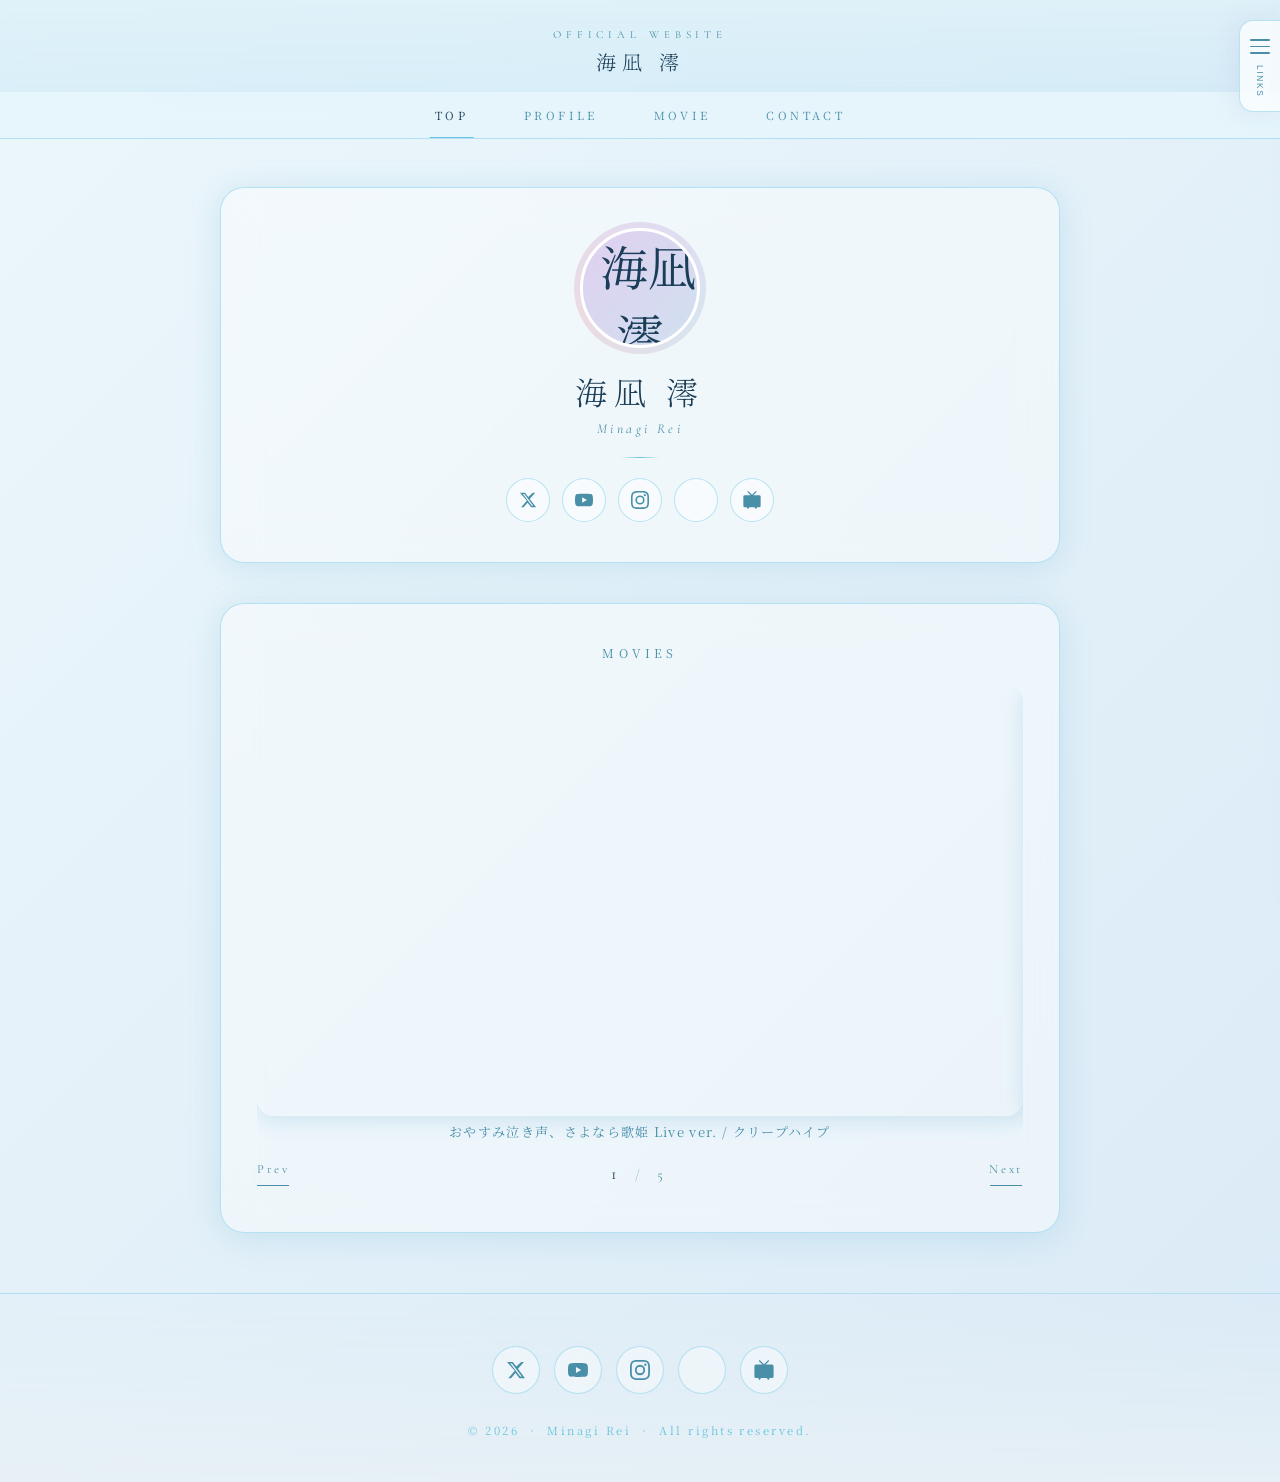
==== index.html @ 297901c1 "Rename Videos to Movies; responsive caption font with clamp() Co-Authored-By: Claude Sonnet 4.6 <nor" ====
<!DOCTYPE html>
<html lang="ja">
<head>
  <meta charset="UTF-8" />
  <meta name="viewport" content="width=device-width, initial-scale=1.0" />
  <title>海凪 澪 Official Website</title>
  <link rel="preconnect" href="https://fonts.googleapis.com" />
  <link rel="preconnect" href="https://fonts.gstatic.com" crossorigin />
  <link href="https://fonts.googleapis.com/css2?family=Noto+Serif+JP:wght@300;400&family=Cormorant+Garamond:ital,wght@0,300;1,300&display=swap" rel="stylesheet" />
  <link rel="stylesheet" href="css/style.css" />
</head>
<body>

  <!-- ヘッダー -->
  <header class="site-header">
    <div class="header-top" id="header-top">
      <a href="index.html" class="header-top-link">
        <p class="header-label">Official Website</p>
        <p class="header-name">海凪 澪</p>
      </a>
    </div>
    <nav class="header-nav" id="header-nav">
      <ul>
        <li><a href="index.html" class="active">Top</a></li>
        <li><a href="profile.html">Profile</a></li>
        <li><a href="movie.html">Movie</a></li>
        <li><a href="contact.html">Contact</a></li>
      </ul>
    </nav>
  </header>

  <!-- 花びら -->
  <div class="petals" id="petals"></div>

  <div class="wrapper">

    <!-- プロフィール＋リンク -->
    <div class="card profile" id="profile">
      <div class="avatar-wrap">
        <img class="avatar" src="images/icon.png" alt="海凪 澪" />
      </div>

      <div>
        <h1 class="name">海凪 澪</h1>
        <p class="name-roman">Minagi Rei</p>
      </div>

      <div class="divider"></div>

      <div class="profile-sns">

        <a class="profile-sns-btn" href="https://x.com/minagi_rei_" target="_blank" rel="noopener" aria-label="X (Twitter)">
          <svg width="18" height="18" viewBox="0 0 24 24" fill="currentColor">
            <path d="M18.244 2.25h3.308l-7.227 8.26 8.502 11.24H16.17l-4.714-6.231-5.401 6.231H2.748l7.73-8.835L1.254 2.25H8.08l4.253 5.622 5.91-5.622Zm-1.161 17.52h1.833L7.084 4.126H5.117Z"/>
          </svg>
        </a>

        <a class="profile-sns-btn" href="https://www.youtube.com/@minagi_rei" target="_blank" rel="noopener" aria-label="YouTube">
          <svg width="18" height="18" viewBox="0 0 24 24" fill="currentColor">
            <path d="M23.498 6.186a3.016 3.016 0 0 0-2.122-2.136C19.505 3.545 12 3.545 12 3.545s-7.505 0-9.377.505A3.017 3.017 0 0 0 .502 6.186C0 8.07 0 12 0 12s0 3.93.502 5.814a3.016 3.016 0 0 0 2.122 2.136c1.871.505 9.376.505 9.376.505s7.505 0 9.377-.505a3.015 3.015 0 0 0 2.122-2.136C24 15.93 24 12 24 12s0-3.93-.502-5.814zM9.545 15.568V8.432L15.818 12l-6.273 3.568z"/>
          </svg>
        </a>

        <a class="profile-sns-btn" href="https://www.instagram.com/minagi_rei_" target="_blank" rel="noopener" aria-label="Instagram">
          <svg width="18" height="18" viewBox="0 0 24 24" fill="currentColor">
            <path d="M12 2.163c3.204 0 3.584.012 4.85.07 3.252.148 4.771 1.691 4.919 4.919.058 1.265.069 1.645.069 4.849 0 3.205-.012 3.584-.069 4.849-.149 3.225-1.664 4.771-4.919 4.919-1.266.058-1.644.07-4.85.07-3.204 0-3.584-.012-4.849-.07-3.26-.149-4.771-1.699-4.919-4.92-.058-1.265-.07-1.644-.07-4.849 0-3.204.013-3.583.07-4.849.149-3.227 1.664-4.771 4.919-4.919 1.266-.057 1.645-.069 4.849-.069zM12 0C8.741 0 8.333.014 7.053.072 2.695.272.273 2.69.073 7.052.014 8.333 0 8.741 0 12c0 3.259.014 3.668.072 4.948.2 4.358 2.618 6.78 6.98 6.98C8.333 23.986 8.741 24 12 24c3.259 0 3.668-.014 4.948-.072 4.354-.2 6.782-2.618 6.979-6.98.059-1.28.073-1.689.073-4.948 0-3.259-.014-3.667-.072-4.947-.196-4.354-2.617-6.78-6.979-6.98C15.668.014 15.259 0 12 0zm0 5.838a6.162 6.162 0 1 0 0 12.324 6.162 6.162 0 0 0 0-12.324zM12 16a4 4 0 1 1 0-8 4 4 0 0 1 0 8zm6.406-11.845a1.44 1.44 0 1 0 0 2.881 1.44 1.44 0 0 0 0-2.881z"/>
          </svg>
        </a>

        <a class="profile-sns-btn" href="https://twitcasting.tv/c:minagi_rei915" target="_blank" rel="noopener" aria-label="ツイキャス">
          <span class="tc-icon" aria-hidden="true"></span>
        </a>

        <a class="profile-sns-btn" href="https://www.nicovideo.jp/user/your_id" target="_blank" rel="noopener" aria-label="ニコニコ">
          <svg width="18" height="18" viewBox="0 0 24 24" fill="currentColor">
            <path d="M.4787 7.534v12.1279A2.0213 2.0213 0 0 0 2.5 21.6832h2.3888l1.323 2.0948a.4778.4778 0 0 0 .4043.2205.4778.4778 0 0 0 .441-.2205l1.323-2.0948h6.9828l1.323 2.0948a.4778.4778 0 0 0 .441.2205c.1838 0 .3308-.0735.4043-.2205l1.323-2.0948h2.6462a2.0213 2.0213 0 0 0 2.0213-2.0213V7.5339a2.0213 2.0213 0 0 0-2.0213-1.9845h-7.681l4.4468-4.4469L17.1637 0l-5.1452 5.1452L6.8 0 5.6973 1.1025l4.4102 4.4102H2.5367a2.0213 2.0213 0 0 0-2.058 2.058z"/>
          </svg>
        </a>

      </div>
    </div>

    <!-- YouTube動画埋め込み -->
    <div class="card yt-section" id="videos">
      <p class="section-title">Movies</p>

      <div id="top-slider">

        <div class="yt-slider-viewport">
          <div class="yt-slider-track" id="top-track">

            <div class="yt-slide">
              <div class="yt-embed-wrap">
                <iframe src="https://www.youtube.com/embed/T7ovPvP2oPE?enablejsapi=1"
                  title="おやすみ泣き声、さよなら歌姫 Live ver. / クリープハイプ (Cover)-海凪 澪"
                  allow="accelerometer; autoplay; clipboard-write; encrypted-media; gyroscope; picture-in-picture; web-share"
                  allowfullscreen></iframe>
              </div>
              <p class="yt-caption">おやすみ泣き声、さよなら歌姫 Live ver. / クリープハイプ</p>
            </div>

            <div class="yt-slide">
              <div class="yt-embed-wrap">
                <iframe data-src="https://www.youtube.com/embed/FS7ZfKySbTg?enablejsapi=1"
                  title="言って。/ ヨルシカ (Cover)-海凪 澪"
                  allow="accelerometer; autoplay; clipboard-write; encrypted-media; gyroscope; picture-in-picture; web-share"
                  allowfullscreen></iframe>
              </div>
              <p class="yt-caption">言って。/ ヨルシカ</p>
            </div>

            <div class="yt-slide">
              <div class="yt-embed-wrap">
                <iframe data-src="https://www.youtube.com/embed/WGDgJsswEkA?enablejsapi=1"
                  title="ライカ / yamada (Cover)-海凪 澪"
                  allow="accelerometer; autoplay; clipboard-write; encrypted-media; gyroscope; picture-in-picture; web-share"
                  allowfullscreen></iframe>
              </div>
              <p class="yt-caption">ライカ / yamada</p>
            </div>

            <div class="yt-slide">
              <div class="yt-embed-wrap">
                <iframe data-src="https://www.youtube.com/embed/WhycsUlb3DI?enablejsapi=1"
                  title="波に名前をつけること、僕らの呼吸に終わりがあること。/ キタニタツヤ (Cover)-海凪 澪"
                  allow="accelerometer; autoplay; clipboard-write; encrypted-media; gyroscope; picture-in-picture; web-share"
                  allowfullscreen></iframe>
              </div>
              <p class="yt-caption">波に名前をつけること、僕らの呼吸に終わりがあること。/ キタニタツヤ</p>
            </div>

            <div class="yt-slide">
              <div class="yt-embed-wrap">
                <iframe data-src="https://www.youtube.com/embed/mWJeE-c3xrg?enablejsapi=1"
                  title="命ばっかり / ぬゆり (Cover)-海凪 澪"
                  allow="accelerometer; autoplay; clipboard-write; encrypted-media; gyroscope; picture-in-picture; web-share"
                  allowfullscreen></iframe>
              </div>
              <p class="yt-caption">命ばっかり / ぬゆり</p>
            </div>

          </div>
        </div>

        <div class="yt-slider-controls">
          <button class="yt-nav yt-prev" aria-label="前の動画">
            <span class="yt-nav-label">Prev</span>
            <span class="yt-nav-line"></span>
          </button>
          <p class="yt-slider-counter">
            <span id="top-cur">1</span><span style="margin:0 6px;opacity:.5"> / </span><span id="top-tot">5</span>
          </p>
          <button class="yt-nav yt-next" aria-label="次の動画">
            <span class="yt-nav-label">Next</span>
            <span class="yt-nav-line"></span>
          </button>
        </div>

      </div>

    </div>

  </div>

  <!-- フッター -->
  <footer class="site-footer">
    <div class="footer-sns">

      <a class="footer-sns-btn x" href="https://x.com/minagi_rei_" target="_blank" rel="noopener" aria-label="X (Twitter)">
        <svg width="20" height="20" viewBox="0 0 24 24" fill="currentColor">
          <path d="M18.244 2.25h3.308l-7.227 8.26 8.502 11.24H16.17l-4.714-6.231-5.401 6.231H2.748l7.73-8.835L1.254 2.25H8.08l4.253 5.622 5.91-5.622Zm-1.161 17.52h1.833L7.084 4.126H5.117Z"/>
        </svg>
      </a>

      <a class="footer-sns-btn yt" href="https://www.youtube.com/@minagi_rei" target="_blank" rel="noopener" aria-label="YouTube">
        <svg width="20" height="20" viewBox="0 0 24 24" fill="currentColor">
          <path d="M23.498 6.186a3.016 3.016 0 0 0-2.122-2.136C19.505 3.545 12 3.545 12 3.545s-7.505 0-9.377.505A3.017 3.017 0 0 0 .502 6.186C0 8.07 0 12 0 12s0 3.93.502 5.814a3.016 3.016 0 0 0 2.122 2.136c1.871.505 9.376.505 9.376.505s7.505 0 9.377-.505a3.015 3.015 0 0 0 2.122-2.136C24 15.93 24 12 24 12s0-3.93-.502-5.814zM9.545 15.568V8.432L15.818 12l-6.273 3.568z"/>
        </svg>
      </a>

      <a class="footer-sns-btn ig" href="https://www.instagram.com/minagi_rei_" target="_blank" rel="noopener" aria-label="Instagram">
        <svg width="20" height="20" viewBox="0 0 24 24" fill="currentColor">
          <path d="M12 2.163c3.204 0 3.584.012 4.85.07 3.252.148 4.771 1.691 4.919 4.919.058 1.265.069 1.645.069 4.849 0 3.205-.012 3.584-.069 4.849-.149 3.225-1.664 4.771-4.919 4.919-1.266.058-1.644.07-4.85.07-3.204 0-3.584-.012-4.849-.07-3.26-.149-4.771-1.699-4.919-4.92-.058-1.265-.07-1.644-.07-4.849 0-3.204.013-3.583.07-4.849.149-3.227 1.664-4.771 4.919-4.919 1.266-.057 1.645-.069 4.849-.069zM12 0C8.741 0 8.333.014 7.053.072 2.695.272.273 2.69.073 7.052.014 8.333 0 8.741 0 12c0 3.259.014 3.668.072 4.948.2 4.358 2.618 6.78 6.98 6.98C8.333 23.986 8.741 24 12 24c3.259 0 3.668-.014 4.948-.072 4.354-.2 6.782-2.618 6.979-6.98.059-1.28.073-1.689.073-4.948 0-3.259-.014-3.667-.072-4.947-.196-4.354-2.617-6.78-6.979-6.98C15.668.014 15.259 0 12 0zm0 5.838a6.162 6.162 0 1 0 0 12.324 6.162 6.162 0 0 0 0-12.324zM12 16a4 4 0 1 1 0-8 4 4 0 0 1 0 8zm6.406-11.845a1.44 1.44 0 1 0 0 2.881 1.44 1.44 0 0 0 0-2.881z"/>
        </svg>
      </a>

      <a class="footer-sns-btn tc" href="https://twitcasting.tv/c:minagi_rei915" target="_blank" rel="noopener" aria-label="ツイキャス">
        <span class="tc-icon" aria-hidden="true"></span>
      </a>

      <a class="footer-sns-btn nn" href="https://www.nicovideo.jp/user/your_id" target="_blank" rel="noopener" aria-label="ニコニコ">
        <svg width="20" height="20" viewBox="0 0 24 24" fill="currentColor">
          <path d="M.4787 7.534v12.1279A2.0213 2.0213 0 0 0 2.5 21.6832h2.3888l1.323 2.0948a.4778.4778 0 0 0 .4043.2205.4778.4778 0 0 0 .441-.2205l1.323-2.0948h6.9828l1.323 2.0948a.4778.4778 0 0 0 .441.2205c.1838 0 .3308-.0735.4043-.2205l1.323-2.0948h2.6462a2.0213 2.0213 0 0 0 2.0213-2.0213V7.5339a2.0213 2.0213 0 0 0-2.0213-1.9845h-7.681l4.4468-4.4469L17.1637 0l-5.1452 5.1452L6.8 0 5.6973 1.1025l4.4102 4.4102H2.5367a2.0213 2.0213 0 0 0-2.058 2.058z"/>
        </svg>
      </a>

    </div>
    <p class="footer-copy">&copy; 2026 &nbsp;·&nbsp; Minagi Rei &nbsp;·&nbsp; All rights reserved.</p>
  </footer>

  <!-- サイドバーオーバーレイ -->
  <div id="sidebar-overlay" class="sidebar-overlay"></div>

  <!-- サイドバー -->
  <aside id="sidebar" class="sidebar" aria-hidden="true">
    <button id="sidebar-close" class="sidebar-close" aria-label="閉じる">
      <span></span><span></span>
    </button>

    <!-- ページ内ナビゲーション -->
    <p class="sidebar-title">Menu</p>
    <nav class="sidebar-page-nav">
      <a class="sidebar-page-link active" href="index.html">Top</a>
      <a class="sidebar-page-link" href="profile.html">Profile</a>
      <a class="sidebar-page-link" href="movie.html">Movie</a>
      <a class="sidebar-page-link" href="contact.html">Contact</a>
    </nav>

    <!-- SNSアイコン -->
    <p class="sidebar-title">Links</p>
    <div class="sidebar-icons">

      <a class="sidebar-icon-btn x" href="https://x.com/minagi_rei_" target="_blank" rel="noopener" aria-label="X (Twitter)">
        <svg width="20" height="20" viewBox="0 0 24 24" fill="currentColor">
          <path d="M18.244 2.25h3.308l-7.227 8.26 8.502 11.24H16.17l-4.714-6.231-5.401 6.231H2.748l7.73-8.835L1.254 2.25H8.08l4.253 5.622 5.91-5.622Zm-1.161 17.52h1.833L7.084 4.126H5.117Z"/>
        </svg>
      </a>

      <a class="sidebar-icon-btn yt" href="https://www.youtube.com/@minagi_rei" target="_blank" rel="noopener" aria-label="YouTube">
        <svg width="20" height="20" viewBox="0 0 24 24" fill="currentColor">
          <path d="M23.498 6.186a3.016 3.016 0 0 0-2.122-2.136C19.505 3.545 12 3.545 12 3.545s-7.505 0-9.377.505A3.017 3.017 0 0 0 .502 6.186C0 8.07 0 12 0 12s0 3.93.502 5.814a3.016 3.016 0 0 0 2.122 2.136c1.871.505 9.376.505 9.376.505s7.505 0 9.377-.505a3.015 3.015 0 0 0 2.122-2.136C24 15.93 24 12 24 12s0-3.93-.502-5.814zM9.545 15.568V8.432L15.818 12l-6.273 3.568z"/>
        </svg>
      </a>

      <a class="sidebar-icon-btn ig" href="https://www.instagram.com/minagi_rei_" target="_blank" rel="noopener" aria-label="Instagram">
        <svg width="20" height="20" viewBox="0 0 24 24" fill="currentColor">
          <path d="M12 2.163c3.204 0 3.584.012 4.85.07 3.252.148 4.771 1.691 4.919 4.919.058 1.265.069 1.645.069 4.849 0 3.205-.012 3.584-.069 4.849-.149 3.225-1.664 4.771-4.919 4.919-1.266.058-1.644.07-4.85.07-3.204 0-3.584-.012-4.849-.07-3.26-.149-4.771-1.699-4.919-4.92-.058-1.265-.07-1.644-.07-4.849 0-3.204.013-3.583.07-4.849.149-3.227 1.664-4.771 4.919-4.919 1.266-.057 1.645-.069 4.849-.069zM12 0C8.741 0 8.333.014 7.053.072 2.695.272.273 2.69.073 7.052.014 8.333 0 8.741 0 12c0 3.259.014 3.668.072 4.948.2 4.358 2.618 6.78 6.98 6.98C8.333 23.986 8.741 24 12 24c3.259 0 3.668-.014 4.948-.072 4.354-.2 6.782-2.618 6.979-6.98.059-1.28.073-1.689.073-4.948 0-3.259-.014-3.667-.072-4.947-.196-4.354-2.617-6.78-6.979-6.98C15.668.014 15.259 0 12 0zm0 5.838a6.162 6.162 0 1 0 0 12.324 6.162 6.162 0 0 0 0-12.324zM12 16a4 4 0 1 1 0-8 4 4 0 0 1 0 8zm6.406-11.845a1.44 1.44 0 1 0 0 2.881 1.44 1.44 0 0 0 0-2.881z"/>
        </svg>
      </a>

      <a class="sidebar-icon-btn tc" href="https://twitcasting.tv/c:minagi_rei915" target="_blank" rel="noopener" aria-label="ツイキャス">
        <span class="tc-icon" aria-hidden="true"></span>
      </a>

      <a class="sidebar-icon-btn nn" href="https://www.nicovideo.jp/user/your_id" target="_blank" rel="noopener" aria-label="ニコニコ">
        <svg width="20" height="20" viewBox="0 0 24 24" fill="currentColor">
          <path d="M.4787 7.534v12.1279A2.0213 2.0213 0 0 0 2.5 21.6832h2.3888l1.323 2.0948a.4778.4778 0 0 0 .4043.2205.4778.4778 0 0 0 .441-.2205l1.323-2.0948h6.9828l1.323 2.0948a.4778.4778 0 0 0 .441.2205c.1838 0 .3308-.0735.4043-.2205l1.323-2.0948h2.6462a2.0213 2.0213 0 0 0 2.0213-2.0213V7.5339a2.0213 2.0213 0 0 0-2.0213-1.9845h-7.681l4.4468-4.4469L17.1637 0l-5.1452 5.1452L6.8 0 5.6973 1.1025l4.4102 4.4102H2.5367a2.0213 2.0213 0 0 0-2.058 2.058z"/>
        </svg>
      </a>

    </div>
  </aside>

  <!-- サイドバートグルボタン -->
  <button id="sidebar-toggle" class="sidebar-toggle" aria-label="メニューを開く">
    <span class="ham-line"></span>
    <span class="ham-line"></span>
    <span class="ham-line"></span>
    <span class="ham-text">LINKS</span>
  </button>

  <script src="js/main.js"></script>
  <script>
  (function () {
    var wrap = document.getElementById('top-slider');
    var track = document.getElementById('top-track');
    if (!track) return;
    var slides = Array.from(track.querySelectorAll('.yt-slide'));
    var total = slides.length;
    var cur = 0;
    var curEl = document.getElementById('top-cur');
    var totEl = document.getElementById('top-tot');
    if (totEl) totEl.textContent = total;

    function loadSlide(i) {
      var iframe = slides[i].querySelector('iframe[data-src]');
      if (iframe) { iframe.src = iframe.getAttribute('data-src'); iframe.removeAttribute('data-src'); }
    }
    function stopSlide(i) {
      var iframe = slides[i].querySelector('iframe[src]');
      if (iframe && iframe.src) {
        try {
          iframe.contentWindow.postMessage(
            JSON.stringify({ event: 'command', func: 'stopVideo', args: [] }),
            'https://www.youtube.com'
          );
        } catch (e) {}
      }
    }
    loadSlide(0);

    function go(idx) {
      stopSlide(cur);
      cur = ((idx % total) + total) % total;
      track.style.transform = 'translateX(-' + (cur * track.parentElement.offsetWidth) + 'px)';
      loadSlide(cur);
      if (curEl) curEl.textContent = cur + 1;
    }

    window.addEventListener('resize', function () {
      track.style.transition = 'none';
      track.style.transform = 'translateX(-' + (cur * track.parentElement.offsetWidth) + 'px)';
      requestAnimationFrame(function () { track.style.transition = ''; });
    });

    wrap.querySelector('.yt-prev').addEventListener('click', function () { go(cur - 1); });
    wrap.querySelector('.yt-next').addEventListener('click', function () { go(cur + 1); });
  })();
  </script>
</body>
</html>
---- css/style.css ----
*, *::before, *::after {
  box-sizing: border-box;
  margin: 0;
  padding: 0;
}

:root {
  --bg-from: #ddf0f8;
  --bg-to: #bcd9ef;
  --glass-bg: rgba(255, 255, 255, 0.42);
  --glass-border: rgba(140, 210, 235, 0.60);
  --text-main: #1a3d58;
  --text-sub: #4a8fa8;
  --accent: #68c4df;
  --accent-hover: #48aecf;
  --nav-height: 48px;
}

html {
  scroll-behavior: smooth;
}

body {
  min-height: 100vh;
  background:
    linear-gradient(135deg, rgba(221, 240, 248, 0.55) 0%, rgba(188, 217, 239, 0.55) 100%),
    url('../images/bg.jpg') center top / cover no-repeat fixed;
  font-family: 'Noto Serif JP', serif;
  color: var(--text-main);
  overflow-x: hidden;
  position: relative;
}

/* ── ヘッダー ── */
.site-header {
  position: relative;
  z-index: 100;
}

.header-top {
  padding: 28px 24px 16px;
  text-align: center;
  background: linear-gradient(180deg, rgba(221, 240, 248, 0.85) 0%, rgba(190, 228, 245, 0.4) 100%);
  backdrop-filter: blur(8px);
  -webkit-backdrop-filter: blur(8px);
}

.header-top-link {
  display: block;
  text-decoration: none;
  color: inherit;
  transition: opacity 0.2s;
}
.header-top-link:hover { opacity: 0.75; }

.header-label {
  font-family: 'Cormorant Garamond', serif;
  font-size: 0.68rem;
  letter-spacing: 0.45em;
  color: var(--text-sub);
  text-transform: uppercase;
  margin-bottom: 6px;
}

.header-name {
  font-family: 'Noto Serif JP', serif;
  font-size: 1.25rem;
  font-weight: 300;
  letter-spacing: 0.3em;
  color: var(--text-main);
}

.header-nav {
  position: sticky;
  top: 0;
  z-index: 200;
  background: rgba(230, 246, 252, 0.82);
  backdrop-filter: blur(20px);
  -webkit-backdrop-filter: blur(20px);
  border-bottom: 1px solid var(--glass-border);
  transition: box-shadow 0.3s ease;
}

.header-nav.scrolled {
  box-shadow: 0 2px 24px rgba(180, 160, 210, 0.2);
}

.header-nav ul {
  display: flex;
  justify-content: center;
  list-style: none;
  max-width: 680px;
  margin: 0 auto;
}

.header-nav ul li a {
  display: block;
  padding: 15px 28px;
  font-size: 0.7rem;
  letter-spacing: 0.3em;
  color: var(--text-sub);
  text-decoration: none;
  text-transform: uppercase;
  position: relative;
  transition: color 0.25s ease;
}

.header-nav ul li a::after {
  content: '';
  position: absolute;
  bottom: 0;
  left: 50%;
  transform: translateX(-50%);
  width: 0;
  height: 1px;
  background: var(--accent);
  transition: width 0.25s ease;
}

.header-nav ul li a:hover {
  color: var(--text-main);
}

.header-nav ul li a:hover::after {
  width: 50%;
}

/* ── 花びらアニメーション ── */
.petals {
  position: fixed;
  inset: 0;
  pointer-events: none;
  z-index: 0;
  overflow: hidden;
}

.petal {
  position: absolute;
  bottom: -80px;
  width: 10px;
  height: 10px;
  border-radius: 50%;
  border: 1px solid rgba(140, 215, 240, 0.55);
  opacity: 0;
  animation: rise linear infinite;
}

@keyframes rise {
  0%   { transform: translateY(0) translateX(0);         opacity: 0; }
  8%   { opacity: 0.65; }
  35%  { transform: translateY(-35vh) translateX(14px); }
  65%  { transform: translateY(-65vh) translateX(-10px); }
  92%  { opacity: 0.15; }
  100% { transform: translateY(-112vh) translateX(4px);  opacity: 0; }
}

/* ── レイアウト ── */
.wrapper {
  position: relative;
  z-index: 1;
  margin: 0 auto;
  max-width: 960px;
  width: 100%;
  padding: 48px 60px 60px;
  display: flex;
  flex-direction: column;
  gap: 40px;
}

/* セクションのスクロール位置をナビ分オフセット */
#profile, #links, #videos {
  scroll-margin-top: calc(var(--nav-height) + 16px);
}

/* ── ガラスカード ── */
.card {
  background: var(--glass-bg);
  border: 1px solid var(--glass-border);
  border-radius: 24px;
  backdrop-filter: blur(18px);
  -webkit-backdrop-filter: blur(18px);
  box-shadow: 0 4px 32px rgba(60, 160, 200, 0.18);
  padding: 40px 36px;
  animation: fadeUp 0.8s ease both;
}

@keyframes fadeUp {
  from { opacity: 0; transform: translateY(24px); }
  to   { opacity: 1; transform: translateY(0); }
}

.card:nth-child(2) { animation-delay: 0.15s; }
.card:nth-child(3) { animation-delay: 0.3s; }

/* ── プロフィール ── */
.profile {
  display: flex;
  flex-direction: column;
  align-items: center;
  gap: 20px;
  text-align: center;
}

.avatar-wrap {
  position: relative;
  width: 120px;
  height: 120px;
}

.avatar-wrap::before {
  content: '';
  position: absolute;
  inset: -6px;
  border-radius: 50%;
  background: conic-gradient(from 0deg, #d8c8e8, #c8d8e8, #e8c8d0, #d8c8e8);
  animation: spin 8s linear infinite;
  opacity: 0.6;
}

@keyframes spin { to { transform: rotate(360deg); } }

.avatar {
  position: relative;
  width: 120px;
  height: 120px;
  border-radius: 50%;
  object-fit: cover;
  border: 3px solid white;
  background: linear-gradient(135deg, #e0d0f0, #d0e0f0);
  display: flex;
  align-items: center;
  justify-content: center;
  font-size: 48px;
  overflow: hidden;
}

.name {
  font-family: 'Noto Serif JP', serif;
  font-size: 2rem;
  font-weight: 300;
  letter-spacing: 0.2em;
  color: var(--text-main);
}

.name-roman {
  font-family: 'Cormorant Garamond', serif;
  font-size: 0.85rem;
  font-style: italic;
  letter-spacing: 0.25em;
  color: var(--text-sub);
  margin-top: 6px;
}

.bio {
  font-size: 0.9rem;
  line-height: 2;
  color: var(--text-sub);
  letter-spacing: 0.06em;
  max-width: 400px;
}

.divider {
  width: 40px;
  height: 1px;
  background: linear-gradient(90deg, transparent, var(--accent), transparent);
  margin: 0 auto;
}

/* ── プロフィール内SNSアイコン ── */
.profile-sns {
  display: flex;
  justify-content: center;
  gap: 12px;
  flex-wrap: wrap;
}

.profile-sns-btn {
  width: 44px;
  height: 44px;
  border-radius: 50%;
  background: rgba(255, 255, 255, 0.5);
  border: 1px solid var(--glass-border);
  display: flex;
  align-items: center;
  justify-content: center;
  text-decoration: none;
  color: var(--text-sub);
  transition: all 0.25s ease;
}

.profile-sns-btn:hover {
  background: rgba(255, 255, 255, 0.82);
  border-color: var(--accent);
  color: var(--text-main);
  transform: translateY(-2px);
  box-shadow: 0 6px 20px rgba(180, 160, 210, 0.25);
}

.profile-sns-btn img {
  width: 18px;
  height: 18px;
  object-fit: contain;
  filter: grayscale(1) opacity(0.55);
  transition: filter 0.25s ease;
}

.profile-sns-btn:hover img {
  filter: grayscale(1) opacity(0.8);
}

/* ── SNSボタン ── */
.section-title {
  font-size: 0.75rem;
  letter-spacing: 0.35em;
  color: var(--text-sub);
  text-transform: uppercase;
  text-align: center;
  margin-bottom: 24px;
}

.sns-grid {
  display: grid;
  grid-template-columns: repeat(auto-fit, minmax(140px, 1fr));
  gap: 12px;
}

.sns-btn {
  display: flex;
  align-items: center;
  justify-content: center;
  gap: 8px;
  padding: 13px 16px;
  border-radius: 50px;
  border: 1px solid var(--glass-border);
  background: rgba(255, 255, 255, 0.5);
  color: var(--text-main);
  font-family: 'Noto Serif JP', serif;
  font-size: 0.82rem;
  letter-spacing: 0.08em;
  text-decoration: none;
  cursor: pointer;
  transition: all 0.25s ease;
  white-space: nowrap;
}

.sns-btn:hover {
  background: rgba(255, 255, 255, 0.75);
  border-color: var(--accent);
  transform: translateY(-2px);
  box-shadow: 0 6px 20px rgba(180, 160, 210, 0.25);
  color: #6050a0;
}

.sns-btn svg { flex-shrink: 0; }

.sns-btn.x svg      { color: #000; }
.sns-btn.yt svg     { color: #ff0000; }
.sns-btn.ig svg     { color: #c13584; }
.sns-btn.nn svg     { color: #e6001f; }

/* ── YouTube埋め込み ── */
.yt-grid {
  display: flex;
  flex-direction: column;
  gap: 20px;
}

.yt-embed-wrap {
  position: relative;
  width: 100%;
  padding-top: 56.25%;
  border-radius: 16px;
  overflow: hidden;
  box-shadow: 0 4px 24px rgba(60, 150, 195, 0.2);
}

.yt-embed-wrap iframe {
  position: absolute;
  inset: 0;
  width: 100%;
  height: 100%;
  border: none;
}

.yt-caption {
  font-size: clamp(0.58rem, 1.6vw, 0.82rem);
  white-space: nowrap;
  overflow: hidden;
  text-overflow: ellipsis;
  color: var(--text-sub);
  text-align: center;
  letter-spacing: 0.1em;
  margin-top: 6px;
}

.yt-video-grid {
  display: grid;
  grid-template-columns: repeat(2, 1fr);
  gap: 20px;
}

.yt-video-main { grid-column: span 2; }

/* ── YouTube セクション区切り ── */
.yt-divider {
  height: 1px;
  background: linear-gradient(90deg, transparent, var(--accent), transparent);
  margin: 24px 0;
}

/* ── YouTube スライダー ── */
.yt-slider-wrap {
  display: flex;
  align-items: center;
  gap: 16px;
}

.yt-slider-viewport {
  flex: 1;
  overflow: hidden;
  border-radius: 16px;
}

.yt-slider-track {
  display: flex;
  width: 100%;
  will-change: transform;
  transition: transform 0.45s cubic-bezier(0.4, 0, 0.2, 1);
}

.yt-slide {
  flex: 0 0 100%;
}

.yt-nav {
  flex-shrink: 0;
  display: flex;
  flex-direction: column;
  align-items: center;
  gap: 8px;
  background: none;
  border: none;
  cursor: pointer;
  color: var(--text-sub);
  padding: 10px 4px;
  transition: color 0.2s;
  width: 52px;
}

.yt-nav:hover { color: var(--text-main); }

.yt-nav-label {
  font-family: 'Cormorant Garamond', serif;
  font-size: 0.78rem;
  letter-spacing: 0.22em;
}

.yt-nav-line {
  display: block;
  height: 1px;
  width: 32px;
  background: currentColor;
  transition: width 0.25s ease;
}

.yt-nav:hover .yt-nav-line { width: 46px; }

.yt-slider-controls {
  display: flex;
  align-items: center;
  justify-content: space-between;
  margin-top: 14px;
}

.yt-slider-controls .yt-nav {
  width: auto;
  padding: 6px 0;
}

.yt-slider-counter {
  text-align: center;
  font-family: 'Cormorant Garamond', serif;
  font-size: 0.88rem;
  letter-spacing: 0.3em;
  color: var(--text-sub);
  margin: 0;
}

.yt-slider-counter #yt-cur,
.yt-slider-counter #top-cur {
  color: var(--text-main);
  font-size: 1.05rem;
}

/* ── YouTube サムネタブ ── */
.yt-tabs {
  display: grid;
  grid-template-columns: repeat(4, 1fr);
  gap: 8px;
  margin-top: 16px;
  padding-top: 16px;
  border-top: 1px solid var(--glass-border);
  overflow-x: auto;
  scroll-snap-type: x mandatory;
  -webkit-overflow-scrolling: touch;
}

.yt-tab {
  scroll-snap-align: start;
  border: 2px solid transparent;
  border-radius: 8px;
  overflow: hidden;
  background: none;
  padding: 0;
  cursor: pointer;
  transition: border-color 0.2s ease, box-shadow 0.2s ease, opacity 0.2s ease;
  opacity: 0.6;
}

.yt-tab:hover {
  opacity: 0.9;
  border-color: var(--accent);
}

.yt-tab.active {
  border-color: var(--accent);
  box-shadow: 0 0 0 1px var(--accent);
  opacity: 1;
}

.yt-tab img {
  width: 100%;
  display: block;
  aspect-ratio: 16 / 9;
  object-fit: cover;
}

/* ── フッター ── */
.site-footer {
  position: relative;
  z-index: 1;
  text-align: center;
  padding: 52px 24px 44px;
  background: linear-gradient(0deg, rgba(232, 240, 245, 0.8) 0%, transparent 100%);
  border-top: 1px solid var(--glass-border);
}

.footer-sns {
  display: flex;
  justify-content: center;
  align-items: center;
  gap: 14px;
  margin-bottom: 28px;
  flex-wrap: wrap;
}

.footer-sns-btn {
  display: flex;
  align-items: center;
  justify-content: center;
  width: 48px;
  height: 48px;
  border-radius: 50%;
  background: var(--glass-bg);
  border: 1px solid var(--glass-border);
  text-decoration: none;
  transition: all 0.25s ease;
  backdrop-filter: blur(12px);
  -webkit-backdrop-filter: blur(12px);
}

.footer-sns-btn:hover {
  background: rgba(255, 255, 255, 0.78);
  border-color: var(--accent);
  transform: translateY(-3px);
  box-shadow: 0 8px 24px rgba(180, 160, 210, 0.28);
}

.footer-sns-btn svg,
.footer-sns-btn .tc-icon { color: var(--text-sub); }

.footer-sns-btn:hover svg,
.footer-sns-btn:hover .tc-icon { color: var(--text-main); }

/* ツイキャスアイコン（PNG → CSSマスクでcurrentColor対応） */
.tc-icon {
  display: block;
  background-color: currentColor;
  -webkit-mask: url('../images/twitcasting.png') no-repeat center / contain;
  mask: url('../images/twitcasting.png') no-repeat center / contain;
  width: 20px;
  height: 20px;
  flex-shrink: 0;
  transition: color 0.25s ease;
}

.profile-sns-btn .tc-icon { width: 18px; height: 18px; }

.footer-copy {
  font-size: 0.7rem;
  letter-spacing: 0.22em;
  color: var(--accent);
}

/* ── サイドバートグルボタン ── */
.sidebar-toggle {
  position: fixed;
  right: 0;
  top: 20px;
  z-index: 500;
  display: flex;
  flex-direction: column;
  align-items: center;
  gap: 5px;
  padding: 18px 10px 14px;
  background: rgba(255, 255, 255, 0.72);
  backdrop-filter: blur(16px);
  -webkit-backdrop-filter: blur(16px);
  border: 1px solid var(--glass-border);
  border-right: none;
  border-radius: 14px 0 0 14px;
  cursor: pointer;
  box-shadow: -4px 0 24px rgba(180, 160, 210, 0.18);
  transition: background 0.25s ease, box-shadow 0.25s ease;
}

.sidebar-toggle:hover {
  background: rgba(255, 255, 255, 0.9);
  box-shadow: -6px 0 28px rgba(180, 160, 210, 0.28);
}

.ham-line {
  display: block;
  width: 20px;
  height: 1.5px;
  background: var(--text-sub);
  border-radius: 2px;
  transition: transform 0.3s ease, opacity 0.3s ease;
  transform-origin: center;
}

.sidebar-toggle.open .ham-line:nth-child(1) { transform: translateY(6.5px) rotate(45deg); }
.sidebar-toggle.open .ham-line:nth-child(2) { opacity: 0; transform: scaleX(0); }
.sidebar-toggle.open .ham-line:nth-child(3) { transform: translateY(-6.5px) rotate(-45deg); }

.ham-text {
  font-size: 0.52rem;
  letter-spacing: 0.2em;
  color: var(--text-sub);
  writing-mode: vertical-rl;
  margin-top: 6px;
}

/* ── サイドバー ── */
.sidebar-overlay {
  position: fixed;
  inset: 0;
  z-index: 600;
  background: rgba(74, 64, 96, 0.25);
  backdrop-filter: blur(4px);
  -webkit-backdrop-filter: blur(4px);
  opacity: 0;
  pointer-events: none;
  transition: opacity 0.35s ease;
}

.sidebar-overlay.open {
  opacity: 1;
  pointer-events: all;
}

.sidebar {
  position: fixed;
  top: 0;
  right: -320px;
  width: 280px;
  height: 100%;
  z-index: 700;
  background: rgba(248, 244, 252, 0.94);
  backdrop-filter: blur(28px);
  -webkit-backdrop-filter: blur(28px);
  border-left: 1px solid var(--glass-border);
  box-shadow: -8px 0 40px rgba(150, 130, 180, 0.2);
  display: flex;
  flex-direction: column;
  padding: 56px 32px 40px;
  transition: right 0.38s cubic-bezier(0.4, 0, 0.2, 1);
}

.sidebar.open {
  right: 0;
}

.sidebar-close {
  position: absolute;
  top: 20px;
  right: 20px;
  width: 36px;
  height: 36px;
  background: none;
  border: none;
  cursor: pointer;
  display: flex;
  flex-direction: column;
  align-items: center;
  justify-content: center;
  gap: 0;
  padding: 0;
}

.sidebar-close span {
  display: block;
  width: 20px;
  height: 1.5px;
  background: var(--text-sub);
  border-radius: 2px;
}

.sidebar-close span:nth-child(1) { transform: translateY(0.75px) rotate(45deg); }
.sidebar-close span:nth-child(2) { transform: translateY(-0.75px) rotate(-45deg); }

.sidebar-title {
  font-family: 'Cormorant Garamond', serif;
  font-size: 0.65rem;
  letter-spacing: 0.45em;
  color: var(--text-sub);
  text-transform: uppercase;
  margin-bottom: 14px;
  padding-bottom: 10px;
  border-bottom: 1px solid var(--glass-border);
}

/* ページ内ナビ */
.sidebar-page-nav {
  display: flex;
  flex-direction: column;
  gap: 4px;
  margin-bottom: 28px;
}

.sidebar-page-link {
  display: block;
  padding: 10px 14px;
  border-radius: 10px;
  color: var(--text-sub);
  text-decoration: none;
  font-size: 0.78rem;
  letter-spacing: 0.2em;
  text-transform: uppercase;
  transition: all 0.2s ease;
}

.sidebar-page-link:hover {
  background: rgba(255, 255, 255, 0.65);
  color: var(--text-main);
  padding-left: 20px;
}

/* SNSアイコングリッド */
.sidebar-icons {
  display: flex;
  flex-wrap: nowrap;
  gap: 4px;
  margin-bottom: 12px;
}

.sidebar-icon-btn {
  width: 40px;
  height: 40px;
  border-radius: 50%;
  background: rgba(255, 255, 255, 0.6);
  border: 1px solid var(--glass-border);
  display: flex;
  align-items: center;
  justify-content: center;
  text-decoration: none;
  transition: all 0.22s ease;
}

.sidebar-icon-btn:hover {
  background: rgba(255, 255, 255, 0.9);
  border-color: var(--accent);
  transform: translateY(-2px);
  box-shadow: 0 6px 16px rgba(180, 160, 210, 0.28);
}

.sidebar-icon-btn svg,
.sidebar-icon-btn .tc-icon { color: var(--text-sub); }
.sidebar-icon-btn:hover svg,
.sidebar-icon-btn:hover .tc-icon { color: var(--text-main); }

/* ── アクティブナビ ── */
.header-nav ul li a.active {
  color: var(--text-main);
}
.header-nav ul li a.active::after {
  width: 50%;
}
.sidebar-page-link.active {
  background: rgba(255, 255, 255, 0.65);
  color: var(--text-main);
  padding-left: 20px;
}

/* ── ページヒーロー ── */
.page-hero {
  text-align: center;
  padding: 8px 0 4px;
  animation: fadeUp 0.6s ease both;
}
.page-hero-label {
  font-family: 'Cormorant Garamond', serif;
  font-size: 0.65rem;
  letter-spacing: 0.5em;
  color: var(--text-sub);
  text-transform: uppercase;
  margin-bottom: 6px;
}
.page-hero-title {
  font-family: 'Cormorant Garamond', serif;
  font-size: 2.6rem;
  font-weight: 300;
  font-style: italic;
  letter-spacing: 0.12em;
  color: var(--text-main);
}

/* ── プロフィール詳細 ── */
.profile-bio {
  font-size: 0.88rem;
  line-height: 2.1;
  color: var(--text-sub);
  letter-spacing: 0.07em;
  text-align: center;
}
.profile-detail {
  display: flex;
  flex-direction: column;
  gap: 0;
}
.profile-detail-row {
  display: grid;
  grid-template-columns: 90px 1fr;
  gap: 12px;
  padding: 12px 0;
  border-bottom: 1px solid var(--glass-border);
  font-size: 0.84rem;
}
.profile-detail-row:last-child { border-bottom: none; }
.profile-detail-label {
  font-size: 0.7rem;
  letter-spacing: 0.18em;
  color: var(--text-sub);
  padding-top: 2px;
}
.profile-detail-value {
  color: var(--text-main);
  letter-spacing: 0.05em;
  line-height: 1.8;
}

/* ── イベントリスト ── */
.event-list {
  display: flex;
  flex-direction: column;
  gap: 12px;
}
.event-item {
  display: grid;
  grid-template-columns: 88px 1fr auto;
  gap: 16px;
  align-items: center;
  padding: 16px 18px;
  border-radius: 14px;
  background: rgba(255, 255, 255, 0.5);
  border: 1px solid var(--glass-border);
  transition: all 0.22s ease;
}
.event-item:hover {
  background: rgba(255, 255, 255, 0.8);
  transform: translateX(4px);
}
.event-date {
  font-family: 'Cormorant Garamond', serif;
  font-size: 0.82rem;
  letter-spacing: 0.08em;
  color: var(--text-sub);
  line-height: 1.5;
}
.event-title {
  font-size: 0.88rem;
  letter-spacing: 0.06em;
  color: var(--text-main);
  margin-bottom: 3px;
}
.event-venue {
  font-size: 0.73rem;
  letter-spacing: 0.08em;
  color: var(--text-sub);
}
.event-ticket {
  font-size: 0.68rem;
  letter-spacing: 0.15em;
  color: var(--text-sub);
  text-decoration: none;
  border: 1px solid var(--glass-border);
  padding: 6px 12px;
  border-radius: 50px;
  white-space: nowrap;
  transition: all 0.2s ease;
}
.event-ticket:hover {
  border-color: var(--accent);
  color: var(--text-main);
}
.event-empty {
  text-align: center;
  font-size: 0.82rem;
  color: var(--text-sub);
  letter-spacing: 0.12em;
  padding: 32px 0;
}

/* ── コンタクトフォーム ── */
.contact-note {
  font-size: 0.84rem;
  line-height: 2;
  color: var(--text-sub);
  letter-spacing: 0.06em;
  text-align: center;
  margin-bottom: 8px;
}
.contact-success {
  text-align: center;
  padding: 32px 0;
  font-size: 0.95rem;
  color: var(--text-sub);
  letter-spacing: 0.08em;
}

.contact-form {
  display: flex;
  flex-direction: column;
  gap: 18px;
}
.form-group {
  display: flex;
  flex-direction: column;
  gap: 6px;
}
.form-group label {
  font-size: 0.72rem;
  letter-spacing: 0.2em;
  color: var(--text-sub);
}
.form-group input,
.form-group textarea {
  width: 100%;
  padding: 12px 16px;
  border-radius: 12px;
  border: 1px solid var(--glass-border);
  background: rgba(255, 255, 255, 0.6);
  font-family: 'Noto Serif JP', serif;
  font-size: 0.85rem;
  color: var(--text-main);
  outline: none;
  transition: border-color 0.2s ease, box-shadow 0.2s ease;
}
.form-group input:focus,
.form-group textarea:focus {
  border-color: var(--accent);
  box-shadow: 0 0 0 3px rgba(201, 184, 216, 0.2);
}
.form-group input::placeholder,
.form-group textarea::placeholder {
  color: var(--accent);
  opacity: 0.8;
}
.form-group textarea {
  resize: vertical;
  min-height: 130px;
}
.form-submit {
  align-self: center;
  padding: 14px 44px;
  border-radius: 50px;
  border: 1px solid var(--glass-border);
  background: rgba(255, 255, 255, 0.6);
  font-family: 'Noto Serif JP', serif;
  font-size: 0.82rem;
  letter-spacing: 0.22em;
  color: var(--text-main);
  cursor: pointer;
  transition: all 0.25s ease;
}
.form-submit:hover {
  background: rgba(255, 255, 255, 0.9);
  border-color: var(--accent);
  transform: translateY(-2px);
  box-shadow: 0 6px 20px rgba(180, 160, 210, 0.25);
}

/* ── レスポンシブ ── */
@media (max-width: 600px) {
  .header-nav { display: none; }
  .wrapper { padding: 32px 20px 48px; }
  .yt-video-grid { grid-template-columns: 1fr; }
  .yt-video-main { grid-column: span 1; }
}

@media (max-width: 480px) {
  .card { padding: 28px 20px; }
  .name { font-size: 1.6rem; }
  .footer-sns-btn { width: 44px; height: 44px; }
}
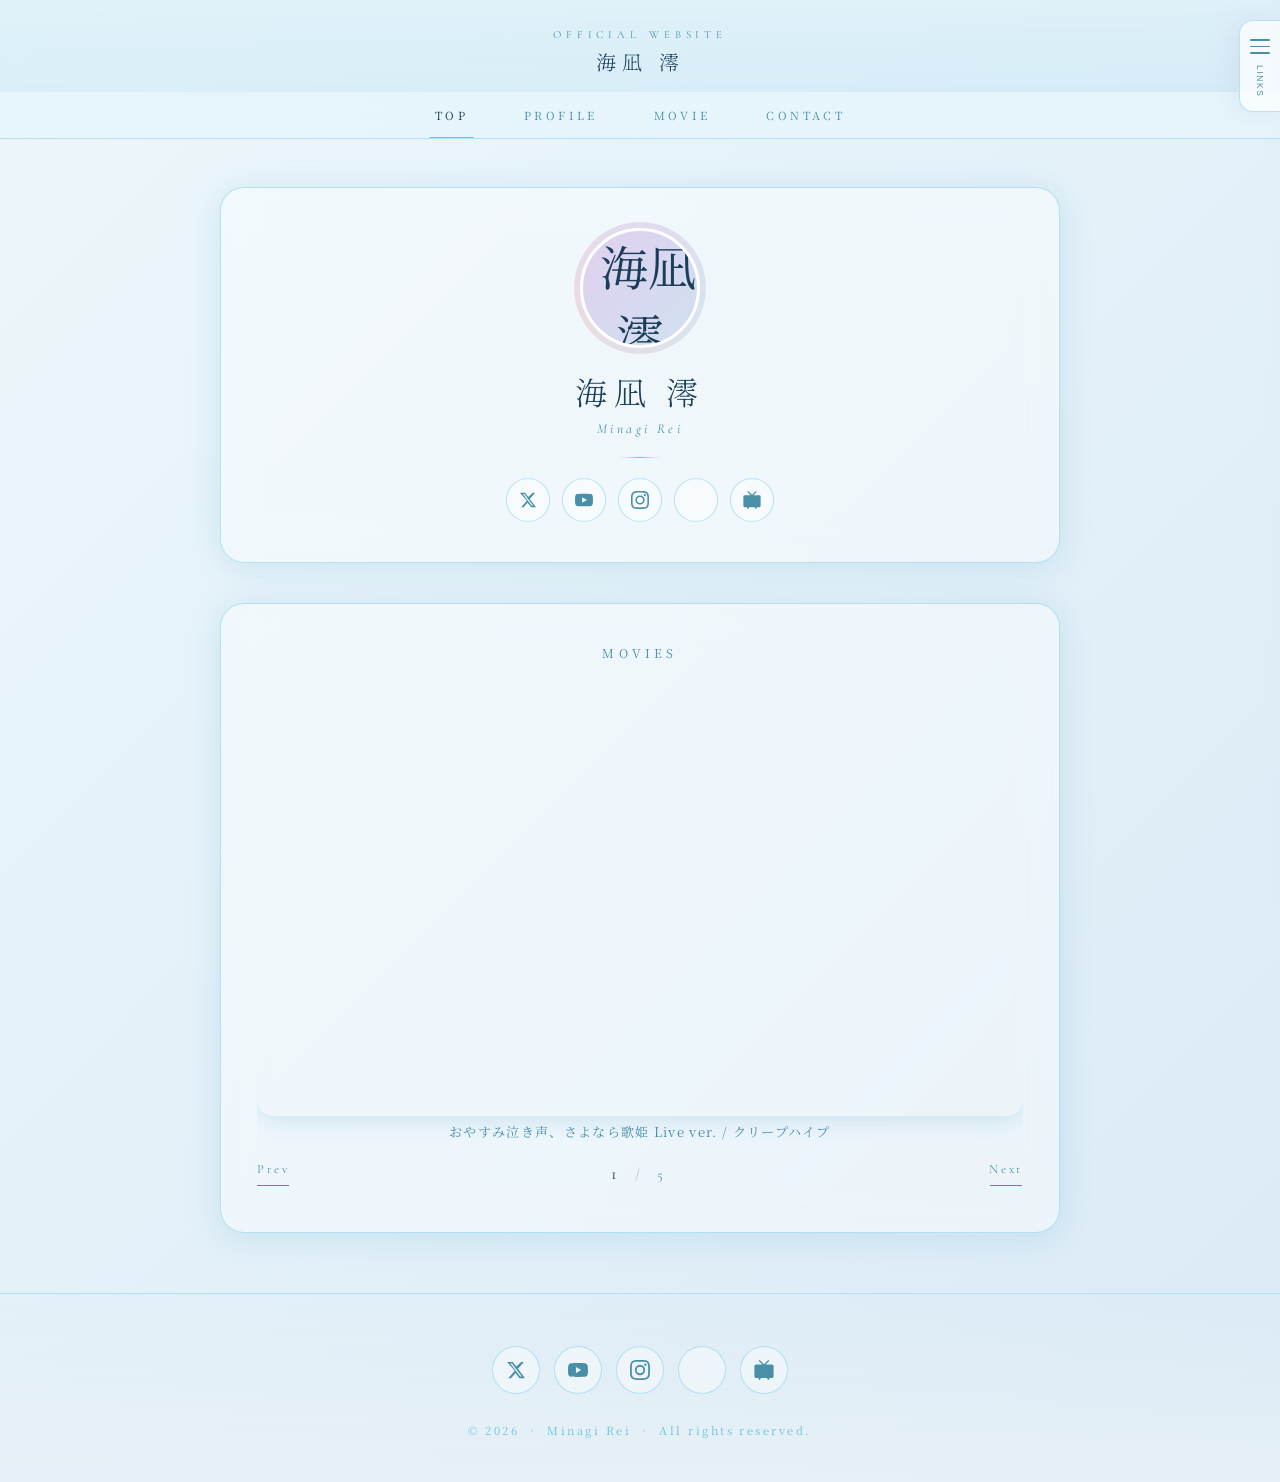
==== commit 90fa7ac6: "Fix mobile slide bleed: GPU compositing + precise width calculation Co-Authored-By: Claude Sonnet 4." ====
--- a/index.html
+++ b/index.html
@@ -289,22 +289,44 @@
     }
     loadSlide(0);
 
+    function vw() {
+      return track.parentElement.getBoundingClientRect().width;
+    }
+
     function go(idx) {
       stopSlide(cur);
       cur = ((idx % total) + total) % total;
-      track.style.transform = 'translateX(-' + (cur * track.parentElement.offsetWidth) + 'px)';
+      track.style.transform = 'translateX(-' + (cur * vw()) + 'px)';
       loadSlide(cur);
       if (curEl) curEl.textContent = cur + 1;
     }
 
     window.addEventListener('resize', function () {
       track.style.transition = 'none';
-      track.style.transform = 'translateX(-' + (cur * track.parentElement.offsetWidth) + 'px)';
+      track.style.transform = 'translateX(-' + (cur * vw()) + 'px)';
       requestAnimationFrame(function () { track.style.transition = ''; });
     });
 
     wrap.querySelector('.yt-prev').addEventListener('click', function () { go(cur - 1); });
     wrap.querySelector('.yt-next').addEventListener('click', function () { go(cur + 1); });
+
+    function fitCaptions() {
+      slides.forEach(function (slide) {
+        var cap = slide.querySelector('.yt-caption');
+        if (!cap) return;
+        cap.style.fontSize = '';
+        var size = parseFloat(getComputedStyle(cap).fontSize);
+        while (cap.scrollWidth > cap.offsetWidth && size > 8) {
+          size -= 0.5;
+          cap.style.fontSize = size + 'px';
+        }
+      });
+    }
+    window.addEventListener('load', fitCaptions);
+    window.addEventListener('resize', function () {
+      clearTimeout(window._capTimer);
+      window._capTimer = setTimeout(fitCaptions, 150);
+    });
   })();
   </script>
 </body>
--- a/css/style.css
+++ b/css/style.css
@@ -383,10 +383,9 @@
 }
 
 .yt-caption {
-  font-size: clamp(0.58rem, 1.6vw, 0.82rem);
+  font-size: 0.82rem;
   white-space: nowrap;
   overflow: hidden;
-  text-overflow: ellipsis;
   color: var(--text-sub);
   text-align: center;
   letter-spacing: 0.1em;
@@ -419,6 +418,8 @@
   flex: 1;
   overflow: hidden;
   border-radius: 16px;
+  -webkit-transform: translateZ(0);
+  transform: translateZ(0);
 }
 
 .yt-slider-track {
@@ -430,6 +431,7 @@
 
 .yt-slide {
   flex: 0 0 100%;
+  overflow: hidden;
 }
 
 .yt-nav {
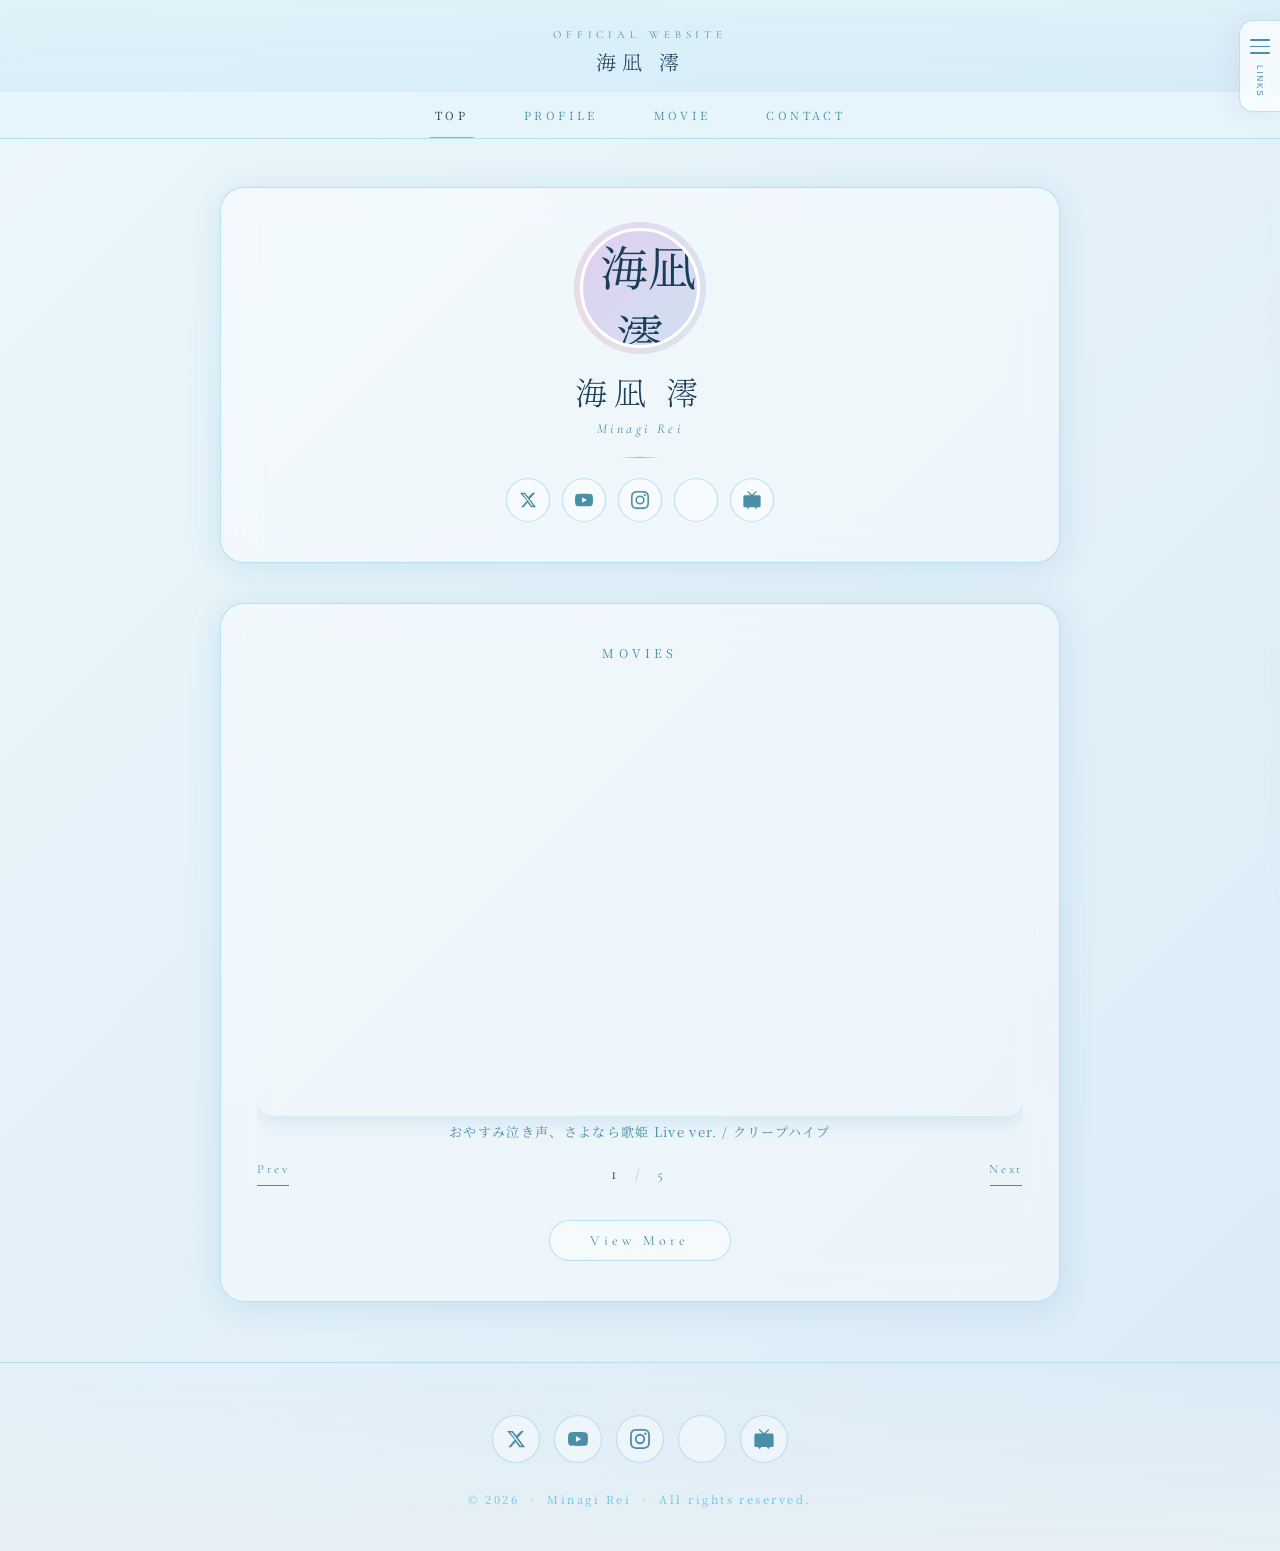
==== commit 379fd48a: "Add View More button to Movies section linking to movie page Co-Authored-By: Claude Sonnet 4.6 <nore" ====
--- a/index.html
+++ b/index.html
@@ -71,7 +71,7 @@
           <span class="tc-icon" aria-hidden="true"></span>
         </a>
 
-        <a class="profile-sns-btn" href="https://www.nicovideo.jp/user/your_id" target="_blank" rel="noopener" aria-label="ニコニコ">
+        <a class="profile-sns-btn" href="https://www.nicovideo.jp/user/141742447" target="_blank" rel="noopener" aria-label="ニコニコ">
           <svg width="18" height="18" viewBox="0 0 24 24" fill="currentColor">
             <path d="M.4787 7.534v12.1279A2.0213 2.0213 0 0 0 2.5 21.6832h2.3888l1.323 2.0948a.4778.4778 0 0 0 .4043.2205.4778.4778 0 0 0 .441-.2205l1.323-2.0948h6.9828l1.323 2.0948a.4778.4778 0 0 0 .441.2205c.1838 0 .3308-.0735.4043-.2205l1.323-2.0948h2.6462a2.0213 2.0213 0 0 0 2.0213-2.0213V7.5339a2.0213 2.0213 0 0 0-2.0213-1.9845h-7.681l4.4468-4.4469L17.1637 0l-5.1452 5.1452L6.8 0 5.6973 1.1025l4.4102 4.4102H2.5367a2.0213 2.0213 0 0 0-2.058 2.058z"/>
           </svg>
@@ -156,6 +156,10 @@
           </button>
         </div>
 
+        <div class="view-more-wrap">
+          <a href="movie.html" class="view-more-btn">View More</a>
+        </div>
+
       </div>
 
     </div>
@@ -188,7 +192,7 @@
         <span class="tc-icon" aria-hidden="true"></span>
       </a>
 
-      <a class="footer-sns-btn nn" href="https://www.nicovideo.jp/user/your_id" target="_blank" rel="noopener" aria-label="ニコニコ">
+      <a class="footer-sns-btn nn" href="https://www.nicovideo.jp/user/141742447" target="_blank" rel="noopener" aria-label="ニコニコ">
         <svg width="20" height="20" viewBox="0 0 24 24" fill="currentColor">
           <path d="M.4787 7.534v12.1279A2.0213 2.0213 0 0 0 2.5 21.6832h2.3888l1.323 2.0948a.4778.4778 0 0 0 .4043.2205.4778.4778 0 0 0 .441-.2205l1.323-2.0948h6.9828l1.323 2.0948a.4778.4778 0 0 0 .441.2205c.1838 0 .3308-.0735.4043-.2205l1.323-2.0948h2.6462a2.0213 2.0213 0 0 0 2.0213-2.0213V7.5339a2.0213 2.0213 0 0 0-2.0213-1.9845h-7.681l4.4468-4.4469L17.1637 0l-5.1452 5.1452L6.8 0 5.6973 1.1025l4.4102 4.4102H2.5367a2.0213 2.0213 0 0 0-2.058 2.058z"/>
         </svg>
@@ -242,7 +246,7 @@
         <span class="tc-icon" aria-hidden="true"></span>
       </a>
 
-      <a class="sidebar-icon-btn nn" href="https://www.nicovideo.jp/user/your_id" target="_blank" rel="noopener" aria-label="ニコニコ">
+      <a class="sidebar-icon-btn nn" href="https://www.nicovideo.jp/user/141742447" target="_blank" rel="noopener" aria-label="ニコニコ">
         <svg width="20" height="20" viewBox="0 0 24 24" fill="currentColor">
           <path d="M.4787 7.534v12.1279A2.0213 2.0213 0 0 0 2.5 21.6832h2.3888l1.323 2.0948a.4778.4778 0 0 0 .4043.2205.4778.4778 0 0 0 .441-.2205l1.323-2.0948h6.9828l1.323 2.0948a.4778.4778 0 0 0 .441.2205c.1838 0 .3308-.0735.4043-.2205l1.323-2.0948h2.6462a2.0213 2.0213 0 0 0 2.0213-2.0213V7.5339a2.0213 2.0213 0 0 0-2.0213-1.9845h-7.681l4.4468-4.4469L17.1637 0l-5.1452 5.1452L6.8 0 5.6973 1.1025l4.4102 4.4102H2.5367a2.0213 2.0213 0 0 0-2.058 2.058z"/>
         </svg>
--- a/css/style.css
+++ b/css/style.css
@@ -308,6 +308,12 @@
   filter: grayscale(1) opacity(0.8);
 }
 
+.profile-sns-btn svg,
+.profile-sns-btn .tc-icon { color: var(--text-sub); }
+
+.profile-sns-btn:hover svg,
+.profile-sns-btn:hover .tc-icon { color: var(--text-main); }
+
 /* ── SNSボタン ── */
 .section-title {
   font-size: 0.75rem;
@@ -396,6 +402,10 @@
   display: grid;
   grid-template-columns: repeat(2, 1fr);
   gap: 20px;
+}
+
+.yt-video-item {
+  min-width: 0;
 }
 
 .yt-video-main { grid-column: span 2; }
@@ -982,6 +992,32 @@
   resize: vertical;
   min-height: 130px;
 }
+/* View More button */
+.view-more-wrap {
+  text-align: center;
+  margin-top: 28px;
+}
+.view-more-btn {
+  display: inline-block;
+  padding: 11px 40px;
+  border-radius: 50px;
+  border: 1px solid var(--glass-border);
+  background: rgba(255, 255, 255, 0.45);
+  font-family: 'Cormorant Garamond', serif;
+  font-size: 0.88rem;
+  letter-spacing: 0.3em;
+  color: var(--text-sub);
+  text-decoration: none;
+  transition: all 0.25s ease;
+}
+.view-more-btn:hover {
+  background: rgba(255, 255, 255, 0.85);
+  border-color: var(--accent);
+  color: var(--text-main);
+  transform: translateY(-2px);
+  box-shadow: 0 6px 20px rgba(180, 160, 210, 0.25);
+}
+
 .form-submit {
   align-self: center;
   padding: 14px 44px;
